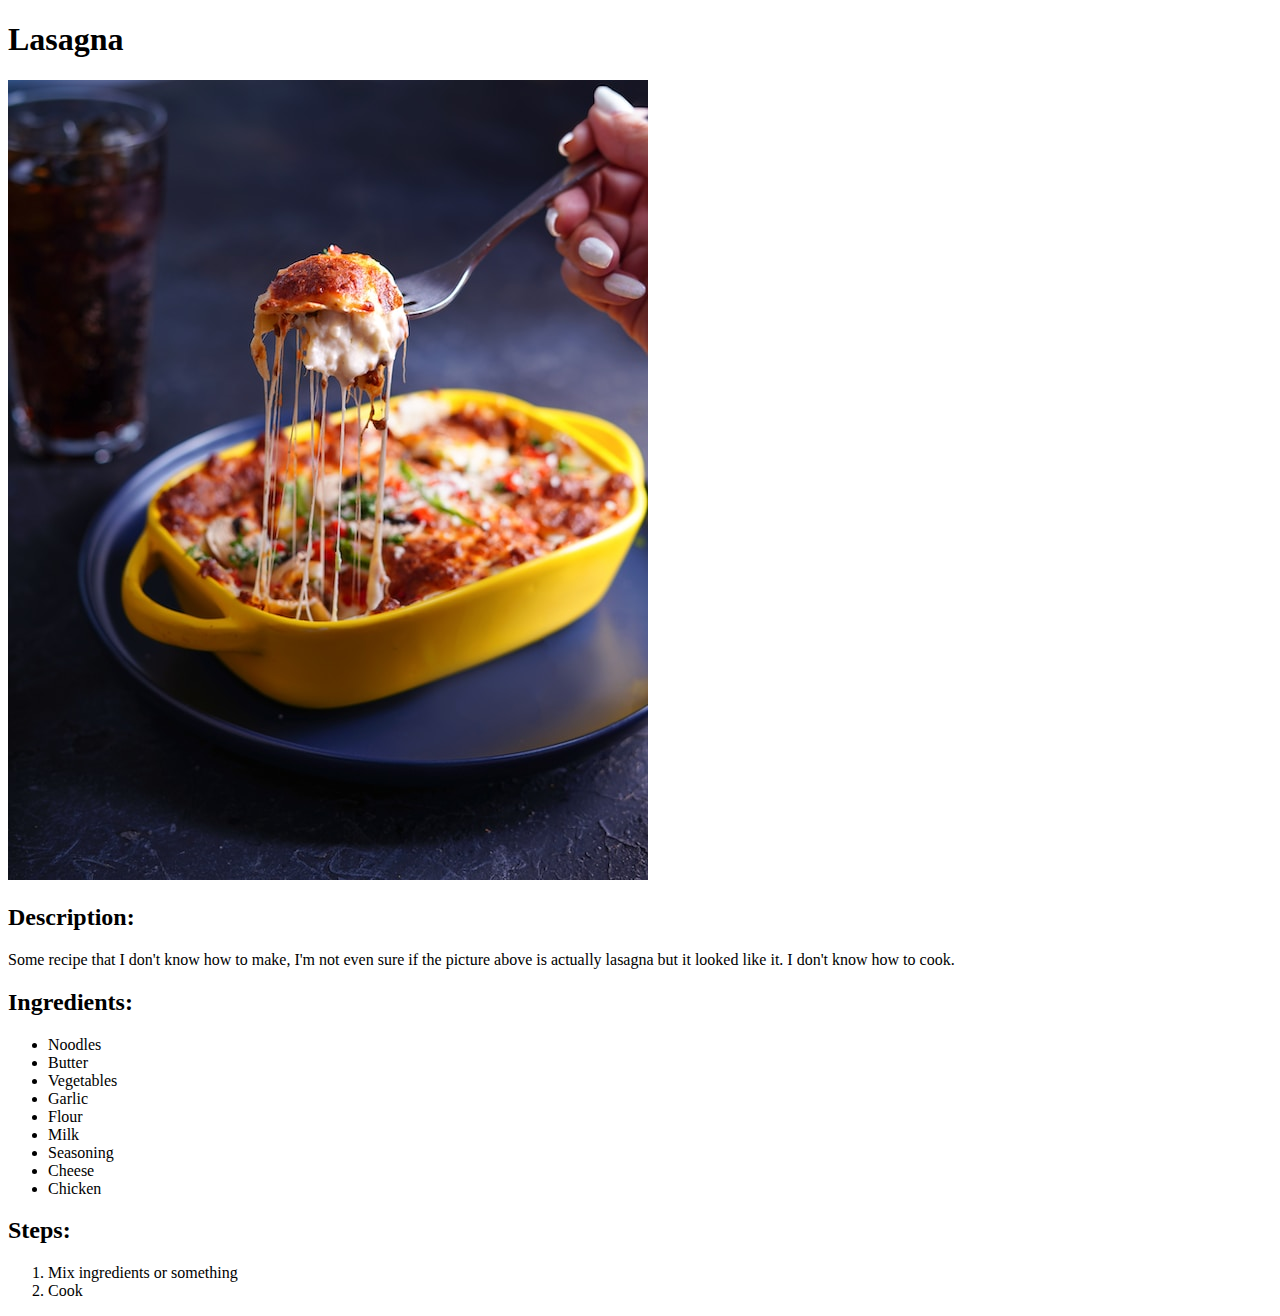
==== recipes/lasagna.html @ 9cbef516 "Add lading page, lasanga and salad recipes" ====
<!DOCTYPE html>
<html>
        <head>
                <title>Lasagna</title>
                <meta charset="utf-8">
        </head>
        <body>
                <h1>Lasagna</h1>
		<img src="../images/maryam-jahanmehr-g_BxoUpg1eI-unsplash.jpg" width=640 height=800 alt="Picture of Lasanga">
		<h2>Description:</h2
		<p>Some recipe that I don't know how to make, I'm not even sure if the picture above is actually lasagna but it looked like it. I don't know how to cook.</p>
		<h2>Ingredients:</h2>
		<ul>
			<li>Noodles</li>
			<li>Butter</li>
			<li>Vegetables</li>
			<li>Garlic</li>
			<li>Flour</li>
			<li>Milk</li>
			<li>Seasoning</li>
			<li>Cheese</li>
			<li>Chicken</li> 
		</ul>
		<h2>Steps:</h2>
		<ol>
			<li>Mix ingredients or something</li>
			<li>Cook</li>
		</ol>
	</body>
</html>
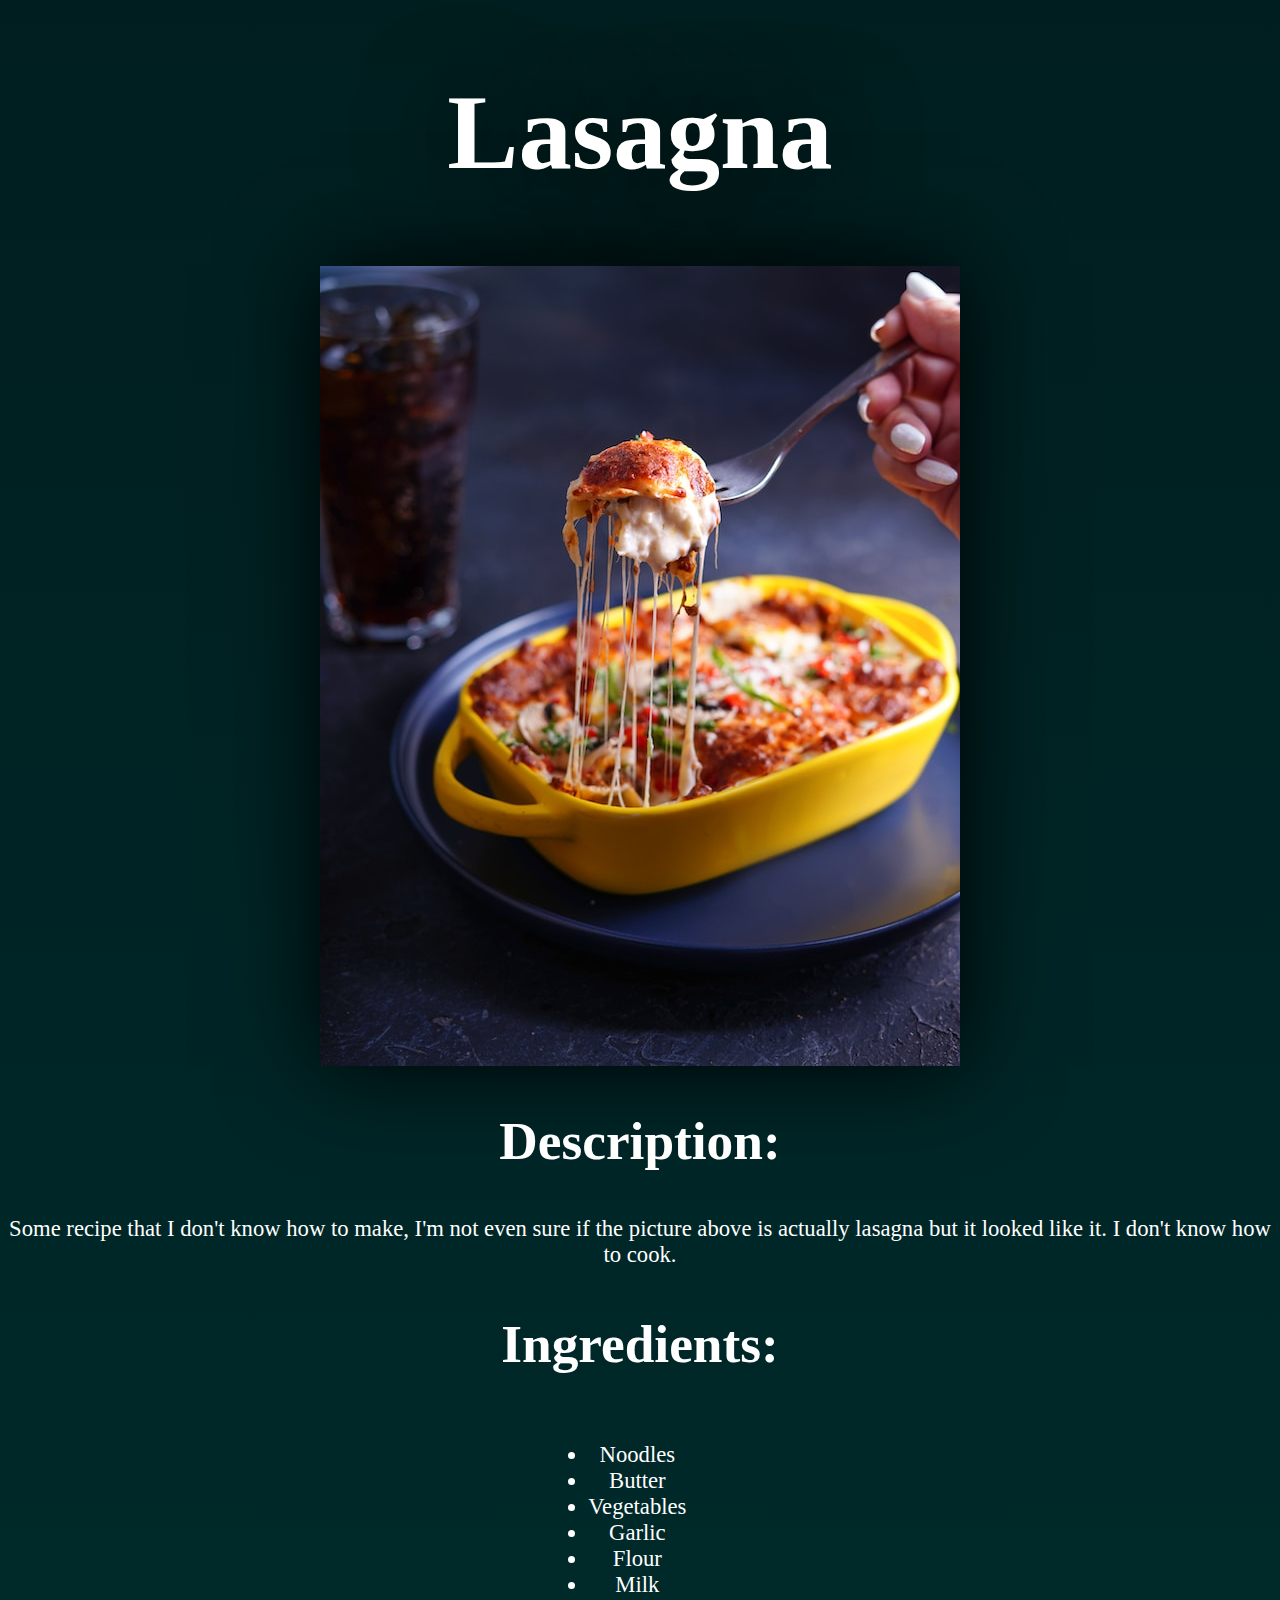
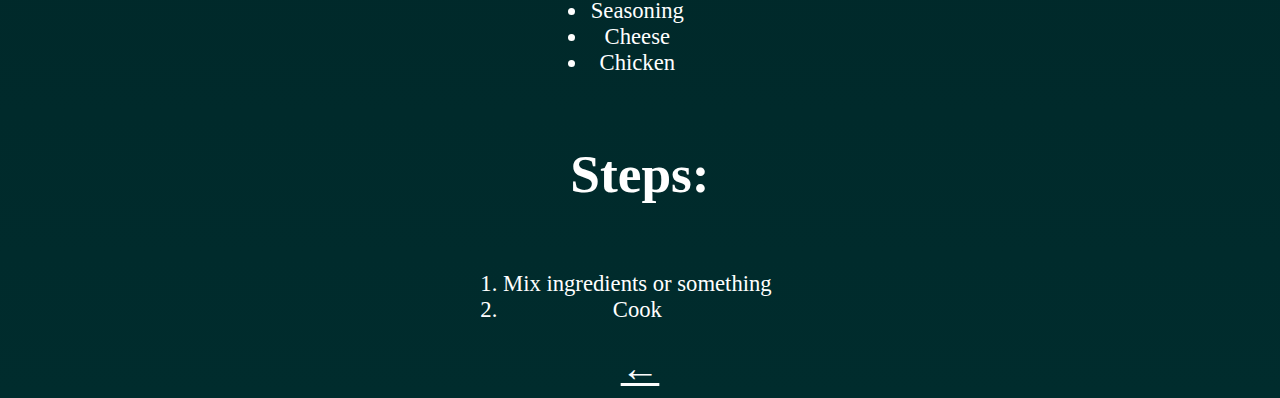
==== commit 18926d65: "Add new style" ====
--- a/recipes/lasagna.html
+++ b/recipes/lasagna.html
@@ -1,30 +1,32 @@
 <!DOCTYPE html>
 <html>
-        <head>
-                <title>Lasagna</title>
+	<head>
+  	<title>Lasagna</title>
                 <meta charset="utf-8">
-        </head>
-        <body>
-                <h1>Lasagna</h1>
+    <link rel="stylesheet" href="../styles/style.css">
+  	</head>
+    <body>
+    <h1>Lasagna</h1>
 		<img src="../images/maryam-jahanmehr-g_BxoUpg1eI-unsplash.jpg" width=640 height=800 alt="Picture of Lasanga">
-		<h2>Description:</h2
+		<h2>Description:</h2>
 		<p>Some recipe that I don't know how to make, I'm not even sure if the picture above is actually lasagna but it looked like it. I don't know how to cook.</p>
 		<h2>Ingredients:</h2>
-		<ul>
-			<li>Noodles</li>
-			<li>Butter</li>
-			<li>Vegetables</li>
-			<li>Garlic</li>
-			<li>Flour</li>
-			<li>Milk</li>
-			<li>Seasoning</li>
-			<li>Cheese</li>
-			<li>Chicken</li> 
-		</ul>
+			<ul>
+				<li>Noodles</li>
+				<li>Butter</li>
+				<li>Vegetables</li>
+				<li>Garlic</li>
+				<li>Flour</li>
+				<li>Milk</li>
+				<li>Seasoning</li>
+				<li>Cheese</li>
+				<li>Chicken</li> 
+			</ul>
 		<h2>Steps:</h2>
 		<ol>
 			<li>Mix ingredients or something</li>
 			<li>Cook</li>
 		</ol>
+		<a class="link" href="../index.html">←</a>
 	</body>
 </html>
--- a/styles/style.css
+++ b/styles/style.css
@@ -0,0 +1,29 @@
+body {
+  color:white;
+  font-size:17pt;
+  background-image:linear-gradient(to bottom, #001E1F,#002C2D);
+  text-align:center;
+}
+h1 {
+  text-shadow: 0px 0px 90px #000000;
+  font-size:80pt;
+}
+h2 {
+  text-shadow: 0px 0px 30px #1111111;
+  font-size:40pt;
+}
+.link {
+  display:block;
+  font-weight:500;
+  color:#FCFCFC;
+  font-size:29pt;
+}
+img {
+  display:block;
+  margin:auto;
+  box-shadow:0px 0px 90px #000000;
+}
+ul,ol {
+  display:inline-block;
+  margin-left:-34pt;
+}
